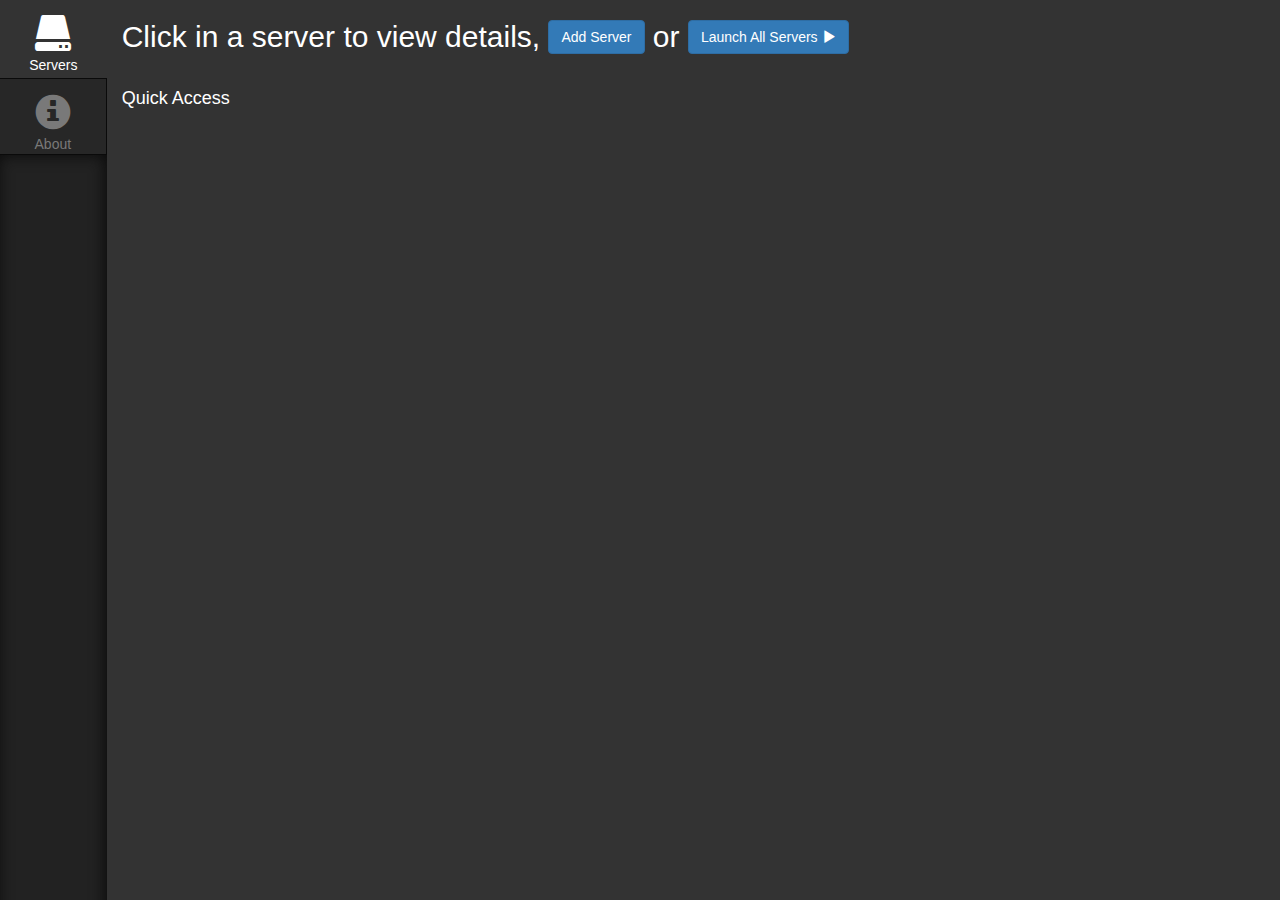
==== src/template/index.html @ 8be45a3d "updating About" ====
<!DOCTYPE html>
<html lang='en'>
    <head>
        <title>Tunneller</title>
        <link href="css/reset.css" rel="stylesheet">
        <link href="css/bootstrap.css" rel="stylesheet">
        <link href="custom/style.css" rel="stylesheet">
    </head>
    <body>
        <div class="container-fluid">

            <!-- main container -->
            <div id="app-window-main" class="row app-window">
                <!-- main row - covers complete screen -->
                
                <div class="col-sm-1 app-sidebar">
                    <!-- sidebar -->
                    <div class="container-fluid">
                        <ul class="app-sidebar-menu">
                            <li class="app-button app-active-button">
                                <a href="#">
                                    <span class="glyphicon glyphicon-hdd"></span>
                                    <span>Servers</span>
                                </a>
                            </li>
                            <li class="app-button app-last-button">
                                <a href="#">
                                    <span class="glyphicon glyphicon-info-sign"></span>
                                    <span>About</span>
                                </a>
                            </li>
                        </ul>
                    </div>
                </div>

                <div class="col-sm-11 app-main">
                    <!-- main application view -->
                    <div class="container-fluid app-server-view" id="app-application">
                        <div class="row">
                            <h2>
                                Click in a server to view details,
                                <button type="button" data-toggle="modal" data-target="#app-server-modal" id="startAllServers" class="btn btn-primary">Add Server
                                </button>
                                or 
                                <button id="startAllServers" class="btn btn-primary" onclick="alertModal('Not implemented yet!')">Launch All Servers
                                    <span class="glyphicon glyphicon-play"></span>
                                </button>
                            </h2>
                        </div>

                        <!-- alert modal -->
                        <div class="modal fade" id="app-alert-modal" tabindex="-1" role="dialog" aria-labelledby="app-alert-title">
                            <div class="modal-dialog" role="document">
                                <div class="modal-content">
                                    <div class="modal-header">
                                        <button type="button" class="close" data-dismiss="modal" aria-label="Close">
                                            <span aria-hidden="true">&times;</span>
                                        </button>
                                        <h4 class="modal-title" id="app-alert-title">{TITLE}</h4>
                                    </div>
                                    <div class="modal-body">
                                        <h3 id="app-alert-text">{TEXT}</h3>
                                    </div>
                                    <div class="modal-footer">
                                        <button data-dismiss="modal" class="btn btn-default" id="app-alert-close">{CLOSE}</button>
                                    </div>
                                </div>
                            </div>
                        </div>

                        <!-- confirmation modal -->
                        <div class="modal fade" id="app-confirmation-modal" tabindex="-1" role="dialog" aria-labelledby="confirmation-modal-title">
                            <div class="modal-dialog" role="document">
                                <div class="modal-content">
                                    <div class="modal-header">
                                        <button type="button" class="close" data-dismiss="modal" aria-label="Close">
                                            <span aria-hidden="true">&times;</span>
                                        </button>
                                        <h4 class="modal-title" id="confirmation-modal-title">Are you sure?</h4>
                                    </div>
                                    <div class="modal-body">
                                        <h3 id="app-confirmation-text">You are trying to delete the {TYPE} "{TYPE_NAME}". Once done, it can't be undone. Are you sure?</h3>
                                    </div>
                                    <div class="modal-footer">
                                        <button data-dismiss="modal" class="btn btn-default">Let me think again...</button>
                                        <button onclick="confirmDeletion()" class="btn btn-danger">Just do it!</button>
                                    </div>
                                </div>
                            </div>
                        </div>

                        <!-- tunnel list modal -->
                        <div class="modal fade" id="app-tunnel-list-modal" tabindex="-1" role="dialog" aria-labelledby="app-tunnel-list-modal-title">
                            <div class="modal-dialog modal-lg" role="document">
                                <div class="modal-content">
                                    <div class="modal-header">
                                        <button type="button" class="close" data-dismiss="modal" aria-label="Close">
                                            <span aria-hidden="true">&times;</span>
                                        </button>
                                        <h4 class="modal-title" id="app-tunnel-list-modal-title">Tunnels of server {SERVER_NAME}</h4>
                                    </div>
                                    <div class="modal-body">
                                        <ul class="nav nav-tabs" id="tunnels-tab" role="tablist">
                                            <li class="active" role="presentation">
                                                <a aria-controls="list" aria-expanded="true" data-toggle="tab" href="#tunnel-list-tab" id="home-tab" role="tab">List</a>
                                            </li>
                                            <li class="" role="presentation">
                                                <a aria-controls="form" aria-expanded="false" data-toggle="tab" href="#tunnel-form-tab" id="form-tab" role="tab">New Tunnel</a>
                                            </li>
                                        </ul>
                                        <div class="tab-content" id="app-tab-content">
                                            <div aria-labelledby="home-tab" class="tab-pane fade active in" id="tunnel-list-tab" role="tabpanel">
                                                <div id="app-tunnel-list" class=""  style="margin-top: 10px;">
<!--                                                <div id="server1tunnels" class="serverXtunnels" style="display:none;">
                                                        <div class="row">
                                                            <div class="col-md-1">
                                                                Y
                                                            </div>
                                                            <div id="tunnelName1" class="col-md-2">
                                                                Tunnel Name!
                                                            </div>
                                                            <div class="col-md-1">
                                                                Local
                                                            </div>
                                                            <div class="col-md-2">
                                                                Remote host
                                                            </div>
                                                            <div class="col-md-1">
                                                                PortX
                                                            </div>
                                                            <div class="col-md-2">
                                                                usernameforthis
                                                            </div>
                                                            <div class="col-md-2">
                                                                description for this
                                                            </div>
                                                            <div class="col-md-1">
                                                                <button onclick="showConfirmationModal('tunnel', 1)" class="btn btn-danger btn-xs pull-right"><span class="glyphicon glyphicon-trash"></span></button>
                                                            </div>
                                                        </div>
                                                        <div class="row">
                                                            <div class="col-md-1">
                                                                Y
                                                            </div>
                                                            <div id="tunnelName2" class="col-md-2">
                                                                Tunnel Name!
                                                            </div>
                                                            <div class="col-md-1">
                                                                Local
                                                            </div>
                                                            <div class="col-md-2">
                                                                Remote host
                                                            </div>
                                                            <div class="col-md-1">
                                                                PortX
                                                            </div>
                                                            <div class="col-md-2">
                                                                usernameforthis
                                                            </div>
                                                            <div class="col-md-2">
                                                                description for this
                                                            </div>
                                                            <div class="col-md-1">
                                                                <button onclick="showConfirmationModal('tunnel', 2)" class="btn btn-danger btn-xs pull-right"><span class="glyphicon glyphicon-trash"></span></button>
                                                            </div>
                                                        </div>
                                                        <div class="row">
                                                            <div class="col-md-1">
                                                                N
                                                            </div>
                                                            <div id="tunnelName3" class="col-md-2">
                                                                Tunnel Name!
                                                            </div>
                                                            <div class="col-md-1">
                                                                Local
                                                            </div>
                                                            <div class="col-md-2">
                                                                Remote host
                                                            </div>
                                                            <div class="col-md-1">
                                                                PortX
                                                            </div>
                                                            <div class="col-md-2">
                                                                usernameforthis
                                                            </div>
                                                            <div class="col-md-2">
                                                                description for this
                                                            </div>
                                                            <div class="col-md-1">
                                                                <button onclick="showConfirmationModal('tunnel', 3)" class="btn btn-danger btn-xs pull-right"><span class="glyphicon glyphicon-trash"></span></button>
                                                            </div>
                                                        </div>
                                                    </div>
                                                    <div id="server2tunnels" class="serverXtunnels" style="display:none;">
                                                        Content
                                                    </div>-->
                                                </div>
                                            </div>
                                            <div aria-labelledby="form-tab" class="tab-pane fade" id="tunnel-form-tab" role="tabpanel">
                                                <form id="tunnelForm">
                                                    <div class="row" style="margin-top: 10px;">
                                                        <div class="form-group col-md-12">
                                                            <label for="tunnelName">Tunnel display name</label>
                                                            <input type="text" class="form-control" id="tunnelName" placeholder="" required/>
                                                            <input type="hidden" id="tunnelServerId" placeholder="" required/>
                                                        </div>
                                                    </div>
                                                    <div class="row">
                                                        <div class="form-group col-md-3">
                                                            <label for="tunnelLocalPort">Local port</label>
                                                            <input type="text" class="form-control" id="tunnelLocalPort" placeholder=""/>
                                                        </div>
                                                        <div class="form-group col-md-6">
                                                            <label for="tunnelRemoteHost"> Remote host</label>
                                                            <input type="text" class="form-control" id="tunnelRemoteHost" placeholder="" required/>
                                                        </div>
                                                        <div class="form-group col-md-3">
                                                            <label for="tunnelRemotePort">Remote port</label>
                                                            <input type="text" class="form-control" id="tunnelRemotePort" placeholder=""/>
                                                        </div>
                                                    </div>
                                                    <div class="row">
                                                        <div class="form-group col-md-1">
                                                            <label for="tunnelIsLaunchable">Launchable?</label>
                                                            <input type="checkbox" class="" id="tunnelLaunchable">
                                                        </div>
                                                    </div>
                                                    <div class="row" id="launchableCredentials" style="display: none;">
                                                        <div class="form-group col-md-4">
                                                            <label for="tunnelUsername">Username</label>
                                                            <input type="text" class="form-control" id="tunnelUsername" placeholder="" required/>
                                                        </div>
                                                        <div class="form-group col-md-4">
                                                            <label for="tunnelPassword">Password</label>
                                                            <input type="text" class="form-control" id="tunnelPassword" placeholder="" required/>
                                                        </div>
                                                    </div>
                                                    <div class="row">
                                                        <div class="form-group col-md-12">
                                                            <label for="tunnelDescription">Short description</label>
                                                            <input type="text" class="form-control" id="tunnelDescription" placeholder="" required/>
                                                        </div>
                                                    </div>
                                                    <div class="row">
                                                        <div class="col-md-1 col-md-offset-11">
                                                            <button onclick="saveTunnelForm()" class="btn btn-primary pull-right">Create</button>
                                                        </div>
                                                    </div>
                                                </form>
                                            </div>
                                        </div>
                                    </div>
                                    <div class="modal-footer">
                                        <button data-dismiss="modal" class="btn btn-default">Close</button>
                                    </div>
                                </div>
                            </div>
                        </div>

                        <!-- server operation modal -->
                        <div class="modal fade" id="app-server-modal" tabindex="-1" role="dialog" aria-labelledby="server-modal-title">
                            <div class="modal-dialog" role="document">
                                <div class="modal-content">
                                    <div class="modal-header">
                                        <button type="button" class="close" data-dismiss="modal" aria-label="Close">
                                            <span aria-hidden="true">&times;</span>
                                        </button>
                                        <h4 class="modal-title" id="server-modal-title">Server</h4>
                                    </div>
                                    <div class="modal-body">
                                        <form id="serverForm">
                                            <div class="row">
                                                <div class="form-group col-md-5">
                                                    <label for="serverName">Display name</label>
                                                    <input type="text" class="form-control" id="serverName" placeholder="" required/>
                                                </div>
                                                <div class="form-group col-md-5">
                                                    <label for="serverHost">Host</label>
                                                    <input type="text" class="form-control" id="serverHost" placeholder="" required/>
                                                </div>
                                                <div class="form-group col-md-2">
                                                    <label for="serverPort">Port</label>
                                                    <input type="text" class="form-control" id="serverPort" placeholder=""/>
                                                </div>
                                            </div>
                                            <div class="row">
                                                <div class="form-group col-md-4">
                                                    <label for="serverUsername">Username</label>
                                                    <input type="text" class="form-control" id="serverUsername" placeholder="" required/>
                                                </div>
                                                <div class="form-group col-md-4">
                                                    <label for="serverPassword">Password</label>
                                                    <input type="text" class="form-control" id="serverPassword" placeholder="" required/>
                                                </div>
                                                <div class="col-md-4">
                                                    <div style="margin-top: 25px">
                                                    </div>
                                                </div>
                                            </div>
                                        </form>
                                    </div>
                                    <div class="modal-footer">
                                        <button data-dismiss="modal" class="btn btn-default">Cancel</button>
                                        <button onclick="saveServerForm()" class="btn btn-primary">Create</button>
                                    </div>
                                </div>
                            </div>
                        </div>

                        <!-- server table div -->
                        <div id="app-main-view" class="row app-server-table">
<!-- mockup                 <div class="row">
                                <div id="server1">
                                    <div class="col-md-1 play">
                                        <button class="btn btn-primary btn-xs"><span class="glyphicon glyphicon-play"></span></button>
                                    </div>
                                    <div id="serverName1" class="col-md-4">
                                        Server name
                                    </div>
                                    <div class="col-md-2">
                                        username
                                    </div>
                                    <div class="col-md-2">
                                        host
                                    </div>
                                    <div class="col-md-1">
                                        port
                                    </div>
                                    <div class="col-md-2 commands">
                                        <button onclick="loadTunnelsModal(1)" class="btn btn-default btn-xs" style="margin-top: -4px;"><span class="glyphicon glyphicon-eye-open"></span>  view tunnels</button>
                                        <button onclick="showConfirmationModal('server', 1)" class="btn btn-danger btn-xs pull-right" style="margin-top: 1px;"><span class="glyphicon glyphicon-trash"></span></button>
                                    </div>
                                </div>
                            </div>-->
                        </div>
                        <div class="row app-tunnel-quick-access">
                            <h4>Quick Access</h4>
                            <ul id="app-tunnel-quick-access-list">
<!-- mockup                     <li class="playable">
                                    <span><span class="glyphicon glyphicon-play"></span> Name</span>
                                    <span>aaabbb00</span>
                                    <span>33000</span>
                                    <span>On parent</span>
                                </li>
                                 <li class="playable">
                                    <span><span class="glyphicon glyphicon-play"></span> Name</span>
                                    <span>aaabbb00aaaaaaaaaaaaaa</span>
                                    <span>33000</span>
                                    <span>On parent</span>
                                </li>
                                <li>
                                    <span>Name</span>
                                    <span>aaabbb00</span>
                                    <span>33000</span>
                                    <span>On parent</span>
                                </li>-->
                            </ul>
                        </div>
                    </div>
                    <div id="app-about" style="display: none;">
                        <div class="row">
                            <h3>Thanks for using!</h3>
                            <p>Follow the project @ github.com/rzrn/enhancedtunnels</p>
                            <p>Share your thoughts! Email me: renato_sfabri@hotmail.com</p>
                        </div>
                        <div class="row">
                        	<h4>Current settings</h4>
                            <p>Path to PuTTY: <span id="app-pathToPutty"></span></p>
                            <p>Log level: <span id="app-logLevel"></span></p>
                            <p>Log location: <span>Not implemented yet :(</span></p>
                        </div>
                    </div>
                </div>
            </div>
        </div>

        <script type="application/javascript" src="js/jquery-3.2.1.min.js"></script>
        <script type="application/javascript" src="js/bootstrap.min.js"></script>
        <script type="application/javascript" src="custom/events.js"></script>
        <script type="application/javascript" src="custom/script.js"></script>
        <script type="application/javascript" src="custom/operations.js"></script>
    </body>
</html>
---- src/template/custom/style.css ----
body {
    background-color: #222222;
    color: white;
}

.row:hover {
    cursor: default;
}

.modal {
    color: black;
}

.serverXtunnels > .row {
    padding-top: 3px;
    padding-bottom: 3px;
    margin: 0;
}

.serverXtunnels > .row:hover {
    background-color: #E8E8E8;
}

.app-window {
	height: 100%;
    height: 800px;
}

.app-sidebar, .app-main {
    height: 100%;
}

.app-sidebar .app-button {
    background-color: #272727;
}

.app-button-label {
    color: #797979;
}

.app-sidebar {
	
}
.app-sidebar .container-fluid {
    padding: 0;
    height: 100%;
    box-shadow: -2px 155px 15px 0 #0A0A0A inset;
    -webkit-box-shadow: -2px 155px 15px 0 #0A0A0A inset;
    -moz-box-shadow: -2px 155px 15px 0 #0A0A0A inset;
}

.app-sidebar .app-sidebar-shadow {
    box-shadow: -2px 2px 15px 0 #0A0A0A inset;
    -webkit-box-shadow: -2px 2px 15px 0 #0A0A0A inset;
    -moz-box-shadow: -2px 2px 15px 0 #0A0A0A inset;
}

.app-sidebar .app-last-button {
    border-left: 0px;
    border-bottom: 1px;
    border-right: 1px;
    border-top: 1px;
    border-style: solid;
    border-color: #0A0A0A;
}

.app-button span {
	width: 100%;
	display: inline-block;
    text-align: center;
}
.app-button .glyphicon {
	margin-top: 15px;
	font-size: 36px;
}

.app-button > a {
    color: #474747;
}

.app-button > a:hover {
    cursor: pointer;
    text-decoration: none;
}
.app-button > a:focus {
    text-decoration: none;
}

.app-sidebar .app-active-button {
    background-color: #333333;
    border: 0;
}

.app-sidebar-menu a {
    color: #797979;
}

.app-sidebar-menu {
	height: 155px;
}
.app-active-button > a {
    color: #ffffff;
}
/* height should be 100 divided by amount of entries */
.app-sidebar-menu > li {
	height: 50%;
}

.app-sidebar {
    padding-left: 0;
    padding-right: 0;
}

.app-main {
    background-color: #333333;
}

.app-server-table > table, .app-tunnel-table > table {
    width: 100%;
}
.app-server-table > table {
    font-size: 16px;
}
.app-server-table > table, td, th {
    background-color: #272727;
    border: 1px solid #333333;
    padding: 7px;
}

.row .app-server-table {
    margin-top: 15px;
}
.app-expanded-server {
    font-size: 13px;
}
.app-expanded-server > td {
    background-color: #333333;
}



#startAllServers {
    margin-top: -5px;
}

.spacer {
	height: 15px;
}

#app-server-operation input[type="text"] {
	font-size: 18px;
}

.app-server-commands > td {
	background-color: #333333 !important;
}

.app-server-table > div {
	font-size: 1.2em;
	padding: 3px;
	margin: 3px;
	background-color: #222222;
}
.app-server-table .play {
	padding-left: 0;
	margin-top: -2px;
}
.app-server-table .commands {
	padding-right: 0;
}
.app-server-quick-access div:hover {
	background-color: #444444;
	cursor: default;
}

.app-tunnel-quick-access ul > li {
	width: 150px;
	float: left;
	background-color: #222222;
	padding: 3px;
	margin: 2px;
}

.app-tunnel-quick-access ul > .playable :hover {
	cursor: pointer;
}
.app-tunnel-quick-access ul > li:hover {
	background-color: #444444;
	cursor: default;
}

.app-tunnel-quick-access ul > li > span {
	display: block;
	overflow: hidden;
	text-overflow: ellipsis;
}

#app-about .row {
    margin: 0;
}
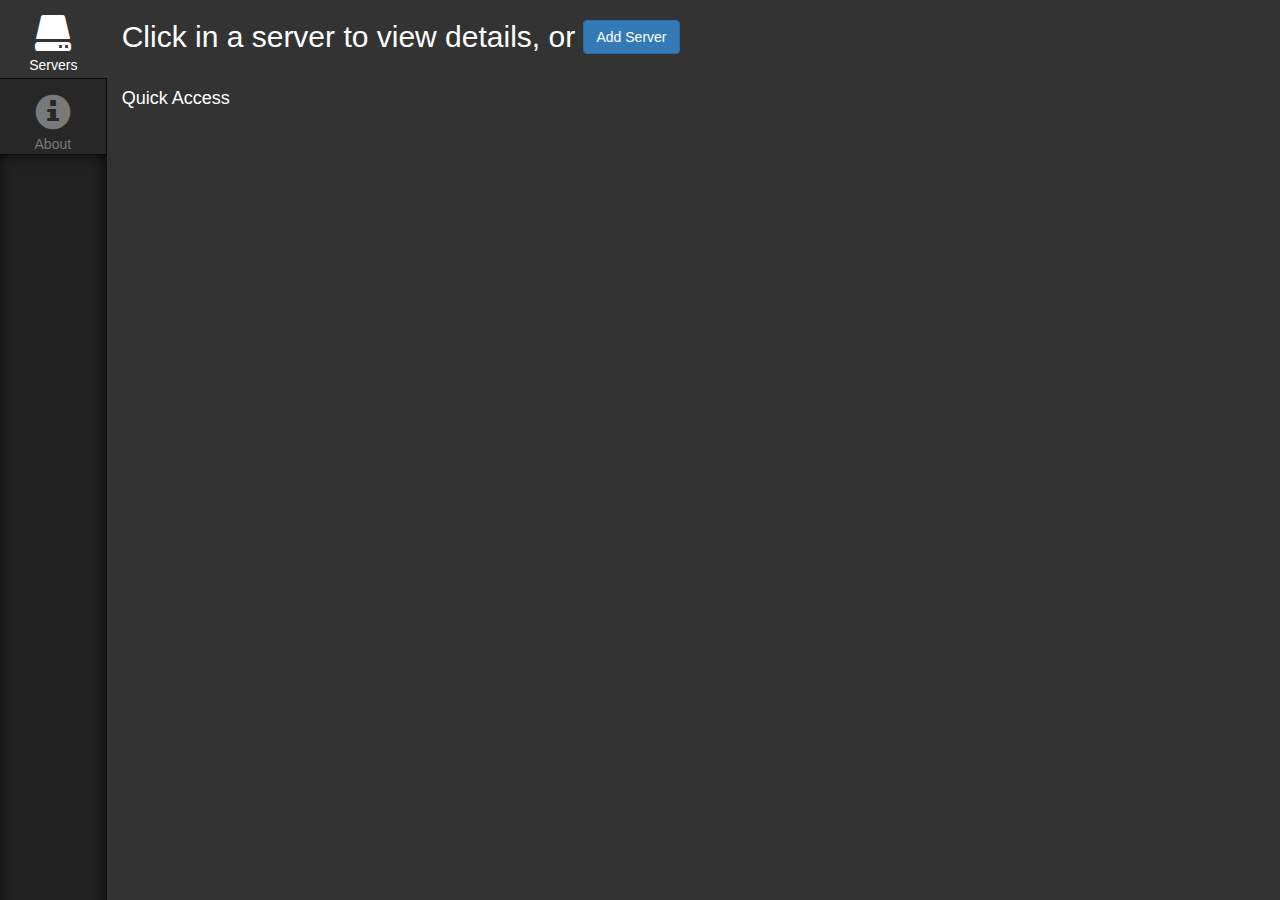
==== commit b0eecb8b: "renaming attributes + edit preparations" ====
--- a/src/template/index.html
+++ b/src/template/index.html
@@ -38,13 +38,13 @@
                     <div class="container-fluid app-server-view" id="app-application">
                         <div class="row">
                             <h2>
-                                Click in a server to view details,
+                                Click in a server to view details, or 
                                 <button type="button" data-toggle="modal" data-target="#app-server-modal" id="startAllServers" class="btn btn-primary">Add Server
                                 </button>
-                                or 
+                                <!--or 
                                 <button id="startAllServers" class="btn btn-primary" onclick="alertModal('Not implemented yet!')">Launch All Servers
                                     <span class="glyphicon glyphicon-play"></span>
-                                </button>
+                                </button>-->
                             </h2>
                         </div>
 
@@ -202,6 +202,7 @@
                                                         <div class="form-group col-md-12">
                                                             <label for="tunnelName">Tunnel display name</label>
                                                             <input type="text" class="form-control" id="tunnelName" placeholder="" required/>
+                                                            <input type="hidden" id="tunnelId" placeholder="" required/>
                                                             <input type="hidden" id="tunnelServerId" placeholder="" required/>
                                                         </div>
                                                     </div>
@@ -224,13 +225,11 @@
                                                             <label for="tunnelIsLaunchable">Launchable?</label>
                                                             <input type="checkbox" class="" id="tunnelLaunchable">
                                                         </div>
-                                                    </div>
-                                                    <div class="row" id="launchableCredentials" style="display: none;">
-                                                        <div class="form-group col-md-4">
+                                                        <div class="form-group col-md-offset-1 col-md-4 launchableCredentials" style="display: none;">
                                                             <label for="tunnelUsername">Username</label>
                                                             <input type="text" class="form-control" id="tunnelUsername" placeholder="" required/>
                                                         </div>
-                                                        <div class="form-group col-md-4">
+                                                        <div class="form-group col-md-4 launchableCredentials" style="display: none;">
                                                             <label for="tunnelPassword">Password</label>
                                                             <input type="text" class="form-control" id="tunnelPassword" placeholder="" required/>
                                                         </div>
@@ -273,6 +272,7 @@
                                                 <div class="form-group col-md-5">
                                                     <label for="serverName">Display name</label>
                                                     <input type="text" class="form-control" id="serverName" placeholder="" required/>
+                                                    <input type="hidden" id="serverId" placeholder="" required/>
                                                 </div>
                                                 <div class="form-group col-md-5">
                                                     <label for="serverHost">Host</label>
@@ -365,9 +365,10 @@
                         </div>
                         <div class="row">
                         	<h4>Current settings</h4>
-                            <p>Path to PuTTY: <span id="app-pathToPutty"></span></p>
+                            <p>Path to PuTTY: <span id="app-pathToPutty"></span> <button onclick="app.resetPuttyPath()" class="btn btn-xs btn-default" style="margin-top: -4px;">Change location</button></p>
                             <p>Log level: <span id="app-logLevel"></span></p>
-                            <p>Log location: <span>Not implemented yet :(</span></p>
+                            <p>Log location: <span id="app-logPath"></span></p>
+                            <p>In case you're big fan of Batch files, <button onclick="#" class="btn btn-xs btn-default" style="margin-top: -4px;">Generate connection String</button></p>
                         </div>
                     </div>
                 </div>
--- a/src/template/custom/style.css
+++ b/src/template/custom/style.css
@@ -90,6 +90,9 @@
     background-color: #333333;
     border: 0;
 }
+.app-sidebar .app-active-button:hover * {
+	cursor: default;
+}
 
 .app-sidebar-menu a {
     color: #797979;
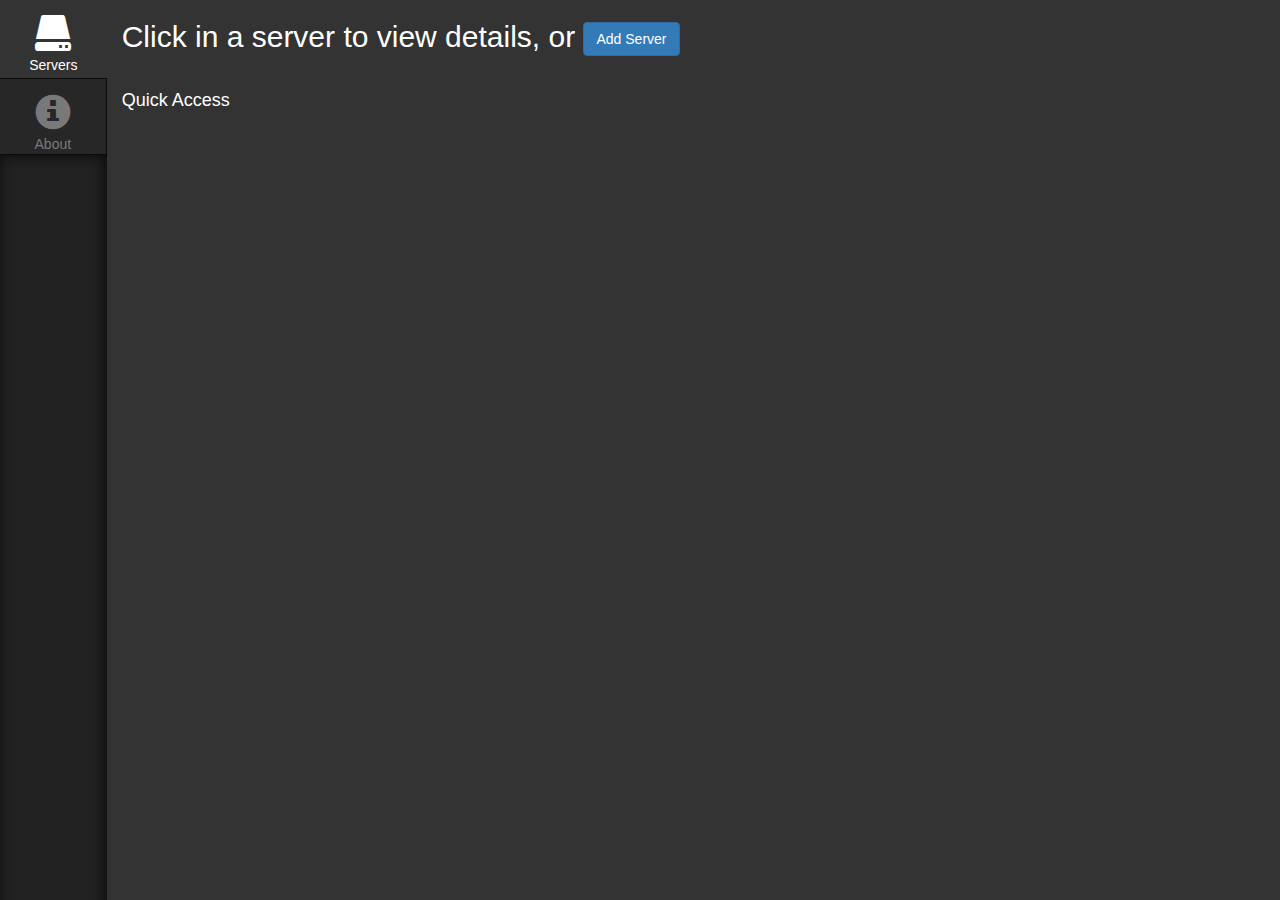
==== commit a3d4a5a4: "organizing the house, taking the trash out.." ====
--- a/src/template/index.html
+++ b/src/template/index.html
@@ -2,11 +2,25 @@
 <html lang='en'>
     <head>
         <title>Tunneller</title>
-        <link href="css/reset.css" rel="stylesheet">
-        <link href="css/bootstrap.css" rel="stylesheet">
+        <link href="libs/reset/reset.css" rel="stylesheet">
+        <link href="libs/bootstrap/bootstrap.css" rel="stylesheet">
         <link href="custom/style.css" rel="stylesheet">
     </head>
     <body>
+
+        <ul code="" id="serverContextMenu" class="dropdown-menu" role="menu" style="display: none;">
+            <li onclick="launchFromCM('server')"><a href="#">Launch</a></li>
+            <li onclick="loadTunnelsFromCM()"><a href="#">View Tunnels</a></li>
+            <li><a href="#">Edit</a></li>
+            <li onclick="deleteFromCM('server')" class="delete"><a href="#">Delete</a></li>
+        </ul>
+
+        <ul id="tunnelContextMenu" class="dropdown-menu" role="menu" style="display: none;">
+        	<li onclick="launchFromCM('tunnel')"><a href="#">Launch</a></li>
+            <li><a href="#">Edit</a></li>
+            <li onclick="deleteFromCM('tunnel')"><a href="#">Delete</a></li>
+        </ul>
+
         <div class="container-fluid">
 
             <!-- main container -->
@@ -39,7 +53,7 @@
                         <div class="row">
                             <h2>
                                 Click in a server to view details, or 
-                                <button type="button" data-toggle="modal" data-target="#app-server-modal" id="startAllServers" class="btn btn-primary">Add Server
+                                <button type="button" data-toggle="modal" data-target="#app-server-modal" id="createServer" class="btn btn-primary">Add Server
                                 </button>
                                 <!--or 
                                 <button id="startAllServers" class="btn btn-primary" onclick="alertModal('Not implemented yet!')">Launch All Servers
@@ -375,8 +389,8 @@
             </div>
         </div>
 
-        <script type="application/javascript" src="js/jquery-3.2.1.min.js"></script>
-        <script type="application/javascript" src="js/bootstrap.min.js"></script>
+        <script type="application/javascript" src="libs/jquery/jquery-3.2.1.min.js"></script>
+        <script type="application/javascript" src="libs/bootstrap/bootstrap.min.js"></script>
         <script type="application/javascript" src="custom/events.js"></script>
         <script type="application/javascript" src="custom/script.js"></script>
         <script type="application/javascript" src="custom/operations.js"></script>
--- a/src/template/custom/style.css
+++ b/src/template/custom/style.css
@@ -1,6 +1,10 @@
 body {
     background-color: #222222;
     color: white;
+}
+
+#serverTunnelContextMenu {
+    position: absolute;
 }
 
 .row:hover {
@@ -200,4 +204,14 @@
 
 #app-about .row {
     margin: 0;
+}
+
+
+.dropdown-menu > li:hover a {
+    background-color: #337ab7;
+    color: #FFFFFF;
+}
+
+.dropdown-menu > .delete:hover a {
+    background-color: #d9534f;
 }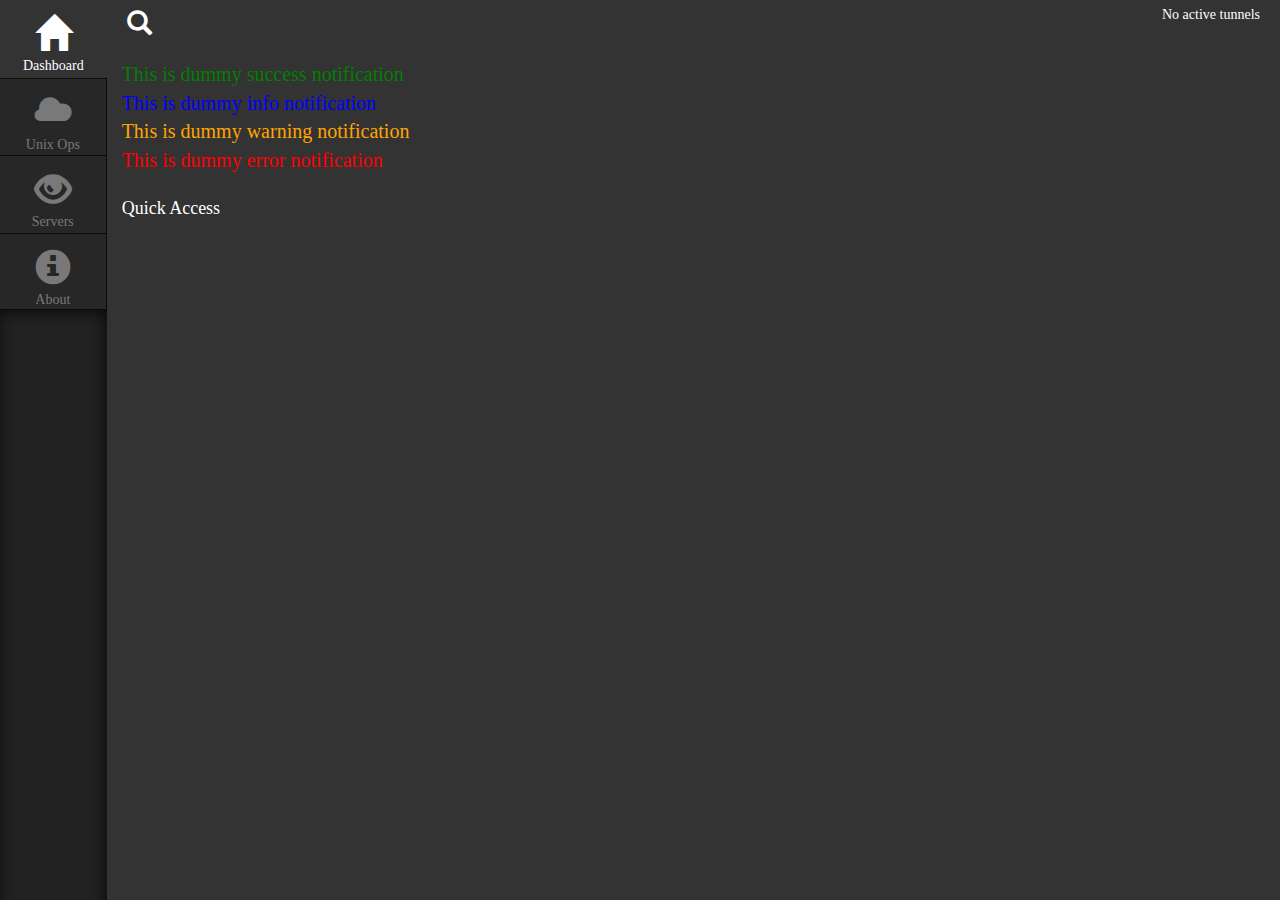
==== commit 52095f0a: "Major rework on GUI - WIP" ====
--- a/src/template/index.html
+++ b/src/template/index.html
@@ -1,398 +1,351 @@
 <!DOCTYPE html>
 <html lang='en'>
-    <head>
-        <title>Tunneller</title>
-        <link href="libs/reset/reset.css" rel="stylesheet">
-        <link href="libs/bootstrap/bootstrap.css" rel="stylesheet">
-        <link href="custom/style.css" rel="stylesheet">
-    </head>
-    <body>
-
-        <ul code="" id="serverContextMenu" class="dropdown-menu" role="menu" style="display: none;">
-            <li onclick="launchFromCM('server')"><a href="#">Launch</a></li>
-            <li onclick="loadTunnelsFromCM()"><a href="#">View Tunnels</a></li>
-            <li><a href="#">Edit</a></li>
-            <li onclick="deleteFromCM('server')" class="delete"><a href="#">Delete</a></li>
-        </ul>
-
-        <ul id="tunnelContextMenu" class="dropdown-menu" role="menu" style="display: none;">
-        	<li onclick="launchFromCM('tunnel')"><a href="#">Launch</a></li>
-            <li><a href="#">Edit</a></li>
-            <li onclick="deleteFromCM('tunnel')"><a href="#">Delete</a></li>
-        </ul>
-
-        <div class="container-fluid">
-
-            <!-- main container -->
-            <div id="app-window-main" class="row app-window">
-                <!-- main row - covers complete screen -->
-                
-                <div class="col-sm-1 app-sidebar">
-                    <!-- sidebar -->
-                    <div class="container-fluid">
-                        <ul class="app-sidebar-menu">
-                            <li class="app-button app-active-button">
-                                <a href="#">
-                                    <span class="glyphicon glyphicon-hdd"></span>
-                                    <span>Servers</span>
-                                </a>
-                            </li>
-                            <li class="app-button app-last-button">
-                                <a href="#">
-                                    <span class="glyphicon glyphicon-info-sign"></span>
-                                    <span>About</span>
-                                </a>
-                            </li>
-                        </ul>
+  <head>
+    <title>Tunneller</title>
+      <link href="libs/reset/reset.css" rel="stylesheet">
+      <link href="libs/bootstrap/bootstrap.css" rel="stylesheet">
+      <link href="custom/style.css" rel="stylesheet">
+      <link href="custom/css/notifications.css" rel="stylesheet">
+      <link href="custom/css/navigation.css" rel="stylesheet">
+      <link href="custom/css/content.css" rel="stylesheet">
+  </head>
+  <body>
+    <ul code="" id="serverContextMenu" class="dropdown-menu" role="menu" style="display: none;">
+      <li onclick="launchFromCM('server')"><a href="#">Launch</a></li>
+      <li onclick="viewTunnelsFromCM()"><a href="#">View Tunnels</a></li>
+      <li onclick="editFromCM('server')"><a href="#">Edit</a></li>
+      <li onclick="deleteFromCM('server')" class="delete"><a href="#">Delete</a></li>
+    </ul>
+    <ul id="tunnelContextMenu" class="dropdown-menu" role="menu" style="display: none;">
+      <li onclick="launchFromCM('tunnel')" id="cm-tunnel-launch"><a href="#">Launch</a></li>
+      <li onclick="editFromCM('tunnel')"><a href="#">Edit</a></li>
+      <li onclick="deleteFromCM('tunnel')" class="delete"><a href="#">Delete</a></li>
+    </ul>
+    <div class="container-fluid">
+      <!-- main container -->
+      <div id="app-window-main" class="row app-window">
+        <!-- main row - covers complete screen -->
+        <div class="col-sm-1 app-sidebar">
+          <!-- sidebar -->
+          <div class="container-fluid">
+            <ul class="app-sidebar-menu">
+              <!--<li class="app-button app-active-button"><a href="#"><span class="glyphicon glyphicon-hdd"></span><span>Servers</span></a></li>
+              <li class="app-button app-middle-button"><a href="#"><span class="glyphicon glyphicon-info-sign"></span><span>About</span></a></li>-->
+              <li class="app-button app-button active"><a href="#dashboard"><span class="glyphicon glyphicon-home"></span><span>Dashboard</span></a></li>
+              <li class="app-button"><a href="#unixops"><span class="glyphicon glyphicon-cloud"></span><span>Unix Ops</span></a></li>
+              <li class="app-button"><a href="#servers"><span class="glyphicon glyphicon-eye-open"></span><span>Servers</span></a></li>
+              <li class="app-button app-last-button"><a href="#about"><span class="glyphicon glyphicon-info-sign"></span><span>About</span></a></li>
+            </ul>
+          </div>
+        </div>
+        <div class="col-sm-11 app-main">
+          <!-- main application view -->
+          <div class="container-fluid app-server-view" id="app-application">
+            <div class="row">
+              <div class="content-header">
+                <!-- @TODO auto focus on CTRL+F -->
+                <ul class="navigation">
+                  <li class="search-box" onclick="toggleSearchBox()"><span class="glyphicon glyphicon-search"></span></li>
+                  <li class="search-input"><input type="text" placeholder="Search for..."></li>
+                </ul>
+                <ul class="navigation pull-right">
+                  <li>No active tunnels</li>
+                </ul>
+              </div>
+              <div class="notifications">
+                <div class="notification success">
+                    This is dummy success notification
+                </div>
+                <div class="notification info">
+                    This is dummy info notification
+                </div>
+                <div class="notification warning">
+                    This is dummy warning notification
+                </div>
+                <div class="notification error">
+                    This is dummy error notification
+                </div>
+              </div>
+              <!--<h2>
+                  Click in a server to view details, or 
+                  <button type="button" data-toggle="modal" data-target="#app-server-modal" id="createServer" class="btn btn-primary">Add Server
+                  </button>
+                  !--or 
+                  <button id="startAllServers" class="btn btn-primary" onclick="alertModal('Not implemented yet!')">Launch All Servers
+                      <span class="glyphicon glyphicon-play"></span>
+                  </button>--
+              </h2>-->
+            </div>
+            <!-- alert modal -->
+            <div class="modal fade" id="app-alert-modal" tabindex="-1" role="dialog" aria-labelledby="app-alert-title">
+              <div class="modal-dialog" role="document">
+                <div class="modal-content">
+                  <div class="modal-header">
+                    <button type="button" class="close" data-dismiss="modal" aria-label="Close">
+                      <span aria-hidden="true">&times;</span>
+                    </button>
+                    <h4 class="modal-title" id="app-alert-title">{TITLE}</h4>
+                  </div>
+                  <div class="modal-body">
+                    <h3 id="app-alert-text">{TEXT}</h3>
+                  </div>
+                  <div class="modal-footer">
+                    <button data-dismiss="modal" class="btn btn-default" id="app-alert-close">{CLOSE}</button>
+                  </div>
+                </div>
+              </div>
+            </div>
+            <!-- confirmation modal -->
+            <div class="modal fade" id="app-confirmation-modal" tabindex="-1" role="dialog" aria-labelledby="confirmation-modal-title">
+              <div class="modal-dialog" role="document">
+                <div class="modal-content">
+                  <div class="modal-header">
+                    <button type="button" class="close" data-dismiss="modal" aria-label="Close"><span aria-hidden="true">&times;</span></button>
+                    <h4 class="modal-title" id="confirmation-modal-title">Are you sure?</h4>
+                  </div>
+                  <div class="modal-body">
+                    <h3 id="app-confirmation-text">You are trying to delete the {TYPE} "{TYPE_NAME}". Once done, it can't be undone. Are you sure?</h3>
+                  </div>
+                  <div class="modal-footer">
+                    <button data-dismiss="modal" class="btn btn-default">Let me think again...</button>
+                    <button onclick="confirmDeletion()" class="btn btn-danger">Just do it!</button>
+                  </div>
+                </div>
+              </div>
+            </div>
+            <!-- tunnel list modal -->
+            <div class="modal fade" id="app-tunnel-list-modal" tabindex="-1" role="dialog" aria-labelledby="app-tunnel-list-modal-title">
+              <div class="modal-dialog modal-lg" role="document">
+                <div class="modal-content">
+                  <div class="modal-header">
+                    <button type="button" class="close" data-dismiss="modal" aria-label="Close"><span aria-hidden="true">&times;</span></button>
+                    <h4 class="modal-title" id="app-tunnel-list-modal-title">Tunnels of server {SERVER_NAME}</h4>
+                  </div>
+                  <div class="modal-body">
+                    <ul class="nav nav-tabs" id="tunnels-tab" role="tablist">
+                      <li class="active" role="presentation"><a aria-controls="list" aria-expanded="true" data-toggle="tab" href="#tunnel-list-tab" id="home-tab" role="tab">List</a></li>
+                      <li class="" role="presentation"><a aria-controls="form" aria-expanded="false" data-toggle="tab" href="#tunnel-form-tab" id="form-tab" role="tab">Tunnel Form</a></li>
+                    </ul>
+                    <div class="tab-content" id="app-tab-content">
+                      <div aria-labelledby="home-tab" class="tab-pane fade active in" id="tunnel-list-tab" role="tabpanel">
+                        <div id="app-tunnel-list" class=""  style="margin-top: 10px;">
+                          <!--<div id="server1tunnels" class="serverXtunnels" style="display:none;">
+                            <div class="row">
+                              <div class="col-md-1">Y</div>
+                              <div id="tunnelName1" class="col-md-2">Tunnel Name!</div>
+                              <div class="col-md-1">Local</div>
+                              <div class="col-md-2">Remote host</div>
+                              <div class="col-md-1">PortX</div>
+                              <div class="col-md-2">usernameforthis</div>
+                              <div class="col-md-2">description for this</div>
+                              <div class="col-md-1">
+                                <button onclick="showConfirmationModal('tunnel', 1)" class="btn btn-danger btn-xs pull-right"><span class="glyphicon glyphicon-trash"></span></button>
+                              </div>
+                            </div>
+                            <div class="row">
+                              <div class="col-md-1">Y</div>
+                              <div id="tunnelName2" class="col-md-2">Tunnel Name!</div>
+                              <div class="col-md-1">Local</div>
+                              <div class="col-md-2">Remote host</div>
+                              <div class="col-md-1">PortX</div>
+                              <div class="col-md-2">usernameforthis</div>
+                              <div class="col-md-2">description for this</div>
+                              <div class="col-md-1">
+                                <button onclick="showConfirmationModal('tunnel', 2)" class="btn btn-danger btn-xs pull-right"><span class="glyphicon glyphicon-trash"></span></button>
+                              </div>
+                            </div>
+                            <div class="row">
+                              <div class="col-md-1">N</div>
+                              <div id="tunnelName3" class="col-md-2">Tunnel Name!</div>
+                              <div class="col-md-1">Local</div>
+                              <div class="col-md-2">Remote host</div>
+                              <div class="col-md-1">PortX</div>
+                              <div class="col-md-2">usernameforthis</div>
+                              <div class="col-md-2">description for this</div>
+                              <div class="col-md-1">
+                                <button onclick="showConfirmationModal('tunnel', 3)" class="btn btn-danger btn-xs pull-right"><span class="glyphicon glyphicon-trash"></span></button>
+                              </div>
+                            </div>
+                          </div>
+                          <div id="server2tunnels" class="serverXtunnels" style="display:none;">
+                              Content
+                          </div>-->
+                        </div>
+                      </div>
+                      <div aria-labelledby="form-tab" class="tab-pane fade" id="tunnel-form-tab" role="tabpanel">
+                        <form id="tunnelForm">
+                          <div class="row" style="margin-top: 10px;">
+                            <div class="form-group col-md-12">
+                              <label for="tunnelName">Tunnel display name</label>
+                              <input type="text" class="form-control" id="tunnelName" placeholder="" required/>
+                              <input type="hidden" id="tunnelId" placeholder="" required/>
+                              <input type="hidden" id="tunnelServerId" placeholder="" required/>
+                            </div>
+                          </div>
+                          <div class="row">
+                            <div class="form-group col-md-3">
+                              <label for="tunnelLocalPort">Local port</label>
+                              <input type="text" class="form-control" id="tunnelLocalPort" placeholder=""/>
+                            </div>
+                            <div class="form-group col-md-6">
+                              <label for="tunnelRemoteHost"> Remote host</label>
+                              <input type="text" class="form-control" id="tunnelRemoteHost" placeholder="" required/>
+                            </div>
+                            <div class="form-group col-md-3">
+                              <label for="tunnelRemotePort">Remote port</label>
+                              <input type="text" class="form-control" id="tunnelRemotePort" placeholder=""/>
+                            </div>
+                          </div>
+                          <div class="row">
+                            <div class="form-group col-md-1">
+                              <label for="tunnelIsLaunchable">Launchable?</label>
+                              <input type="checkbox" class="" id="tunnelLaunchable">
+                            </div>
+                            <div class="form-group col-md-offset-1 col-md-4 launchableCredentials" style="display: none;">
+                              <label for="tunnelUsername">Username</label>
+                              <input type="text" class="form-control" id="tunnelUsername" placeholder="" required/>
+                            </div>
+                            <div class="form-group col-md-4 launchableCredentials" style="display: none;">
+                              <label for="tunnelPassword">Password</label>
+                              <input type="text" class="form-control" id="tunnelPassword" placeholder="" required/>
+                            </div>
+                          </div>
+                          <div class="row">
+                            <div class="form-group col-md-12">
+                              <label for="tunnelDescription">Short description</label>
+                              <input type="text" class="form-control" id="tunnelDescription" placeholder="" required/>
+                            </div>
+                          </div>
+                          <div class="row">
+                            <div class="col-md-1 col-md-offset-11">
+                              <button onclick="saveTunnelForm()" class="btn btn-primary pull-right">Create</button>
+                            </div>
+                          </div>
+                        </form>
+                      </div>
                     </div>
-                </div>
-
-                <div class="col-sm-11 app-main">
-                    <!-- main application view -->
-                    <div class="container-fluid app-server-view" id="app-application">
-                        <div class="row">
-                            <h2>
-                                Click in a server to view details, or 
-                                <button type="button" data-toggle="modal" data-target="#app-server-modal" id="createServer" class="btn btn-primary">Add Server
-                                </button>
-                                <!--or 
-                                <button id="startAllServers" class="btn btn-primary" onclick="alertModal('Not implemented yet!')">Launch All Servers
-                                    <span class="glyphicon glyphicon-play"></span>
-                                </button>-->
-                            </h2>
-                        </div>
-
-                        <!-- alert modal -->
-                        <div class="modal fade" id="app-alert-modal" tabindex="-1" role="dialog" aria-labelledby="app-alert-title">
-                            <div class="modal-dialog" role="document">
-                                <div class="modal-content">
-                                    <div class="modal-header">
-                                        <button type="button" class="close" data-dismiss="modal" aria-label="Close">
-                                            <span aria-hidden="true">&times;</span>
-                                        </button>
-                                        <h4 class="modal-title" id="app-alert-title">{TITLE}</h4>
-                                    </div>
-                                    <div class="modal-body">
-                                        <h3 id="app-alert-text">{TEXT}</h3>
-                                    </div>
-                                    <div class="modal-footer">
-                                        <button data-dismiss="modal" class="btn btn-default" id="app-alert-close">{CLOSE}</button>
-                                    </div>
-                                </div>
-                            </div>
-                        </div>
-
-                        <!-- confirmation modal -->
-                        <div class="modal fade" id="app-confirmation-modal" tabindex="-1" role="dialog" aria-labelledby="confirmation-modal-title">
-                            <div class="modal-dialog" role="document">
-                                <div class="modal-content">
-                                    <div class="modal-header">
-                                        <button type="button" class="close" data-dismiss="modal" aria-label="Close">
-                                            <span aria-hidden="true">&times;</span>
-                                        </button>
-                                        <h4 class="modal-title" id="confirmation-modal-title">Are you sure?</h4>
-                                    </div>
-                                    <div class="modal-body">
-                                        <h3 id="app-confirmation-text">You are trying to delete the {TYPE} "{TYPE_NAME}". Once done, it can't be undone. Are you sure?</h3>
-                                    </div>
-                                    <div class="modal-footer">
-                                        <button data-dismiss="modal" class="btn btn-default">Let me think again...</button>
-                                        <button onclick="confirmDeletion()" class="btn btn-danger">Just do it!</button>
-                                    </div>
-                                </div>
-                            </div>
-                        </div>
-
-                        <!-- tunnel list modal -->
-                        <div class="modal fade" id="app-tunnel-list-modal" tabindex="-1" role="dialog" aria-labelledby="app-tunnel-list-modal-title">
-                            <div class="modal-dialog modal-lg" role="document">
-                                <div class="modal-content">
-                                    <div class="modal-header">
-                                        <button type="button" class="close" data-dismiss="modal" aria-label="Close">
-                                            <span aria-hidden="true">&times;</span>
-                                        </button>
-                                        <h4 class="modal-title" id="app-tunnel-list-modal-title">Tunnels of server {SERVER_NAME}</h4>
-                                    </div>
-                                    <div class="modal-body">
-                                        <ul class="nav nav-tabs" id="tunnels-tab" role="tablist">
-                                            <li class="active" role="presentation">
-                                                <a aria-controls="list" aria-expanded="true" data-toggle="tab" href="#tunnel-list-tab" id="home-tab" role="tab">List</a>
-                                            </li>
-                                            <li class="" role="presentation">
-                                                <a aria-controls="form" aria-expanded="false" data-toggle="tab" href="#tunnel-form-tab" id="form-tab" role="tab">New Tunnel</a>
-                                            </li>
-                                        </ul>
-                                        <div class="tab-content" id="app-tab-content">
-                                            <div aria-labelledby="home-tab" class="tab-pane fade active in" id="tunnel-list-tab" role="tabpanel">
-                                                <div id="app-tunnel-list" class=""  style="margin-top: 10px;">
-<!--                                                <div id="server1tunnels" class="serverXtunnels" style="display:none;">
-                                                        <div class="row">
-                                                            <div class="col-md-1">
-                                                                Y
-                                                            </div>
-                                                            <div id="tunnelName1" class="col-md-2">
-                                                                Tunnel Name!
-                                                            </div>
-                                                            <div class="col-md-1">
-                                                                Local
-                                                            </div>
-                                                            <div class="col-md-2">
-                                                                Remote host
-                                                            </div>
-                                                            <div class="col-md-1">
-                                                                PortX
-                                                            </div>
-                                                            <div class="col-md-2">
-                                                                usernameforthis
-                                                            </div>
-                                                            <div class="col-md-2">
-                                                                description for this
-                                                            </div>
-                                                            <div class="col-md-1">
-                                                                <button onclick="showConfirmationModal('tunnel', 1)" class="btn btn-danger btn-xs pull-right"><span class="glyphicon glyphicon-trash"></span></button>
-                                                            </div>
-                                                        </div>
-                                                        <div class="row">
-                                                            <div class="col-md-1">
-                                                                Y
-                                                            </div>
-                                                            <div id="tunnelName2" class="col-md-2">
-                                                                Tunnel Name!
-                                                            </div>
-                                                            <div class="col-md-1">
-                                                                Local
-                                                            </div>
-                                                            <div class="col-md-2">
-                                                                Remote host
-                                                            </div>
-                                                            <div class="col-md-1">
-                                                                PortX
-                                                            </div>
-                                                            <div class="col-md-2">
-                                                                usernameforthis
-                                                            </div>
-                                                            <div class="col-md-2">
-                                                                description for this
-                                                            </div>
-                                                            <div class="col-md-1">
-                                                                <button onclick="showConfirmationModal('tunnel', 2)" class="btn btn-danger btn-xs pull-right"><span class="glyphicon glyphicon-trash"></span></button>
-                                                            </div>
-                                                        </div>
-                                                        <div class="row">
-                                                            <div class="col-md-1">
-                                                                N
-                                                            </div>
-                                                            <div id="tunnelName3" class="col-md-2">
-                                                                Tunnel Name!
-                                                            </div>
-                                                            <div class="col-md-1">
-                                                                Local
-                                                            </div>
-                                                            <div class="col-md-2">
-                                                                Remote host
-                                                            </div>
-                                                            <div class="col-md-1">
-                                                                PortX
-                                                            </div>
-                                                            <div class="col-md-2">
-                                                                usernameforthis
-                                                            </div>
-                                                            <div class="col-md-2">
-                                                                description for this
-                                                            </div>
-                                                            <div class="col-md-1">
-                                                                <button onclick="showConfirmationModal('tunnel', 3)" class="btn btn-danger btn-xs pull-right"><span class="glyphicon glyphicon-trash"></span></button>
-                                                            </div>
-                                                        </div>
-                                                    </div>
-                                                    <div id="server2tunnels" class="serverXtunnels" style="display:none;">
-                                                        Content
-                                                    </div>-->
-                                                </div>
-                                            </div>
-                                            <div aria-labelledby="form-tab" class="tab-pane fade" id="tunnel-form-tab" role="tabpanel">
-                                                <form id="tunnelForm">
-                                                    <div class="row" style="margin-top: 10px;">
-                                                        <div class="form-group col-md-12">
-                                                            <label for="tunnelName">Tunnel display name</label>
-                                                            <input type="text" class="form-control" id="tunnelName" placeholder="" required/>
-                                                            <input type="hidden" id="tunnelId" placeholder="" required/>
-                                                            <input type="hidden" id="tunnelServerId" placeholder="" required/>
-                                                        </div>
-                                                    </div>
-                                                    <div class="row">
-                                                        <div class="form-group col-md-3">
-                                                            <label for="tunnelLocalPort">Local port</label>
-                                                            <input type="text" class="form-control" id="tunnelLocalPort" placeholder=""/>
-                                                        </div>
-                                                        <div class="form-group col-md-6">
-                                                            <label for="tunnelRemoteHost"> Remote host</label>
-                                                            <input type="text" class="form-control" id="tunnelRemoteHost" placeholder="" required/>
-                                                        </div>
-                                                        <div class="form-group col-md-3">
-                                                            <label for="tunnelRemotePort">Remote port</label>
-                                                            <input type="text" class="form-control" id="tunnelRemotePort" placeholder=""/>
-                                                        </div>
-                                                    </div>
-                                                    <div class="row">
-                                                        <div class="form-group col-md-1">
-                                                            <label for="tunnelIsLaunchable">Launchable?</label>
-                                                            <input type="checkbox" class="" id="tunnelLaunchable">
-                                                        </div>
-                                                        <div class="form-group col-md-offset-1 col-md-4 launchableCredentials" style="display: none;">
-                                                            <label for="tunnelUsername">Username</label>
-                                                            <input type="text" class="form-control" id="tunnelUsername" placeholder="" required/>
-                                                        </div>
-                                                        <div class="form-group col-md-4 launchableCredentials" style="display: none;">
-                                                            <label for="tunnelPassword">Password</label>
-                                                            <input type="text" class="form-control" id="tunnelPassword" placeholder="" required/>
-                                                        </div>
-                                                    </div>
-                                                    <div class="row">
-                                                        <div class="form-group col-md-12">
-                                                            <label for="tunnelDescription">Short description</label>
-                                                            <input type="text" class="form-control" id="tunnelDescription" placeholder="" required/>
-                                                        </div>
-                                                    </div>
-                                                    <div class="row">
-                                                        <div class="col-md-1 col-md-offset-11">
-                                                            <button onclick="saveTunnelForm()" class="btn btn-primary pull-right">Create</button>
-                                                        </div>
-                                                    </div>
-                                                </form>
-                                            </div>
-                                        </div>
-                                    </div>
-                                    <div class="modal-footer">
-                                        <button data-dismiss="modal" class="btn btn-default">Close</button>
-                                    </div>
-                                </div>
-                            </div>
-                        </div>
-
-                        <!-- server operation modal -->
-                        <div class="modal fade" id="app-server-modal" tabindex="-1" role="dialog" aria-labelledby="server-modal-title">
-                            <div class="modal-dialog" role="document">
-                                <div class="modal-content">
-                                    <div class="modal-header">
-                                        <button type="button" class="close" data-dismiss="modal" aria-label="Close">
-                                            <span aria-hidden="true">&times;</span>
-                                        </button>
-                                        <h4 class="modal-title" id="server-modal-title">Server</h4>
-                                    </div>
-                                    <div class="modal-body">
-                                        <form id="serverForm">
-                                            <div class="row">
-                                                <div class="form-group col-md-5">
-                                                    <label for="serverName">Display name</label>
-                                                    <input type="text" class="form-control" id="serverName" placeholder="" required/>
-                                                    <input type="hidden" id="serverId" placeholder="" required/>
-                                                </div>
-                                                <div class="form-group col-md-5">
-                                                    <label for="serverHost">Host</label>
-                                                    <input type="text" class="form-control" id="serverHost" placeholder="" required/>
-                                                </div>
-                                                <div class="form-group col-md-2">
-                                                    <label for="serverPort">Port</label>
-                                                    <input type="text" class="form-control" id="serverPort" placeholder=""/>
-                                                </div>
-                                            </div>
-                                            <div class="row">
-                                                <div class="form-group col-md-4">
-                                                    <label for="serverUsername">Username</label>
-                                                    <input type="text" class="form-control" id="serverUsername" placeholder="" required/>
-                                                </div>
-                                                <div class="form-group col-md-4">
-                                                    <label for="serverPassword">Password</label>
-                                                    <input type="text" class="form-control" id="serverPassword" placeholder="" required/>
-                                                </div>
-                                                <div class="col-md-4">
-                                                    <div style="margin-top: 25px">
-                                                    </div>
-                                                </div>
-                                            </div>
-                                        </form>
-                                    </div>
-                                    <div class="modal-footer">
-                                        <button data-dismiss="modal" class="btn btn-default">Cancel</button>
-                                        <button onclick="saveServerForm()" class="btn btn-primary">Create</button>
-                                    </div>
-                                </div>
-                            </div>
-                        </div>
-
-                        <!-- server table div -->
-                        <div id="app-main-view" class="row app-server-table">
-<!-- mockup                 <div class="row">
-                                <div id="server1">
-                                    <div class="col-md-1 play">
-                                        <button class="btn btn-primary btn-xs"><span class="glyphicon glyphicon-play"></span></button>
-                                    </div>
-                                    <div id="serverName1" class="col-md-4">
-                                        Server name
-                                    </div>
-                                    <div class="col-md-2">
-                                        username
-                                    </div>
-                                    <div class="col-md-2">
-                                        host
-                                    </div>
-                                    <div class="col-md-1">
-                                        port
-                                    </div>
-                                    <div class="col-md-2 commands">
-                                        <button onclick="loadTunnelsModal(1)" class="btn btn-default btn-xs" style="margin-top: -4px;"><span class="glyphicon glyphicon-eye-open"></span>  view tunnels</button>
-                                        <button onclick="showConfirmationModal('server', 1)" class="btn btn-danger btn-xs pull-right" style="margin-top: 1px;"><span class="glyphicon glyphicon-trash"></span></button>
-                                    </div>
-                                </div>
-                            </div>-->
-                        </div>
-                        <div class="row app-tunnel-quick-access">
-                            <h4>Quick Access</h4>
-                            <ul id="app-tunnel-quick-access-list">
-<!-- mockup                     <li class="playable">
-                                    <span><span class="glyphicon glyphicon-play"></span> Name</span>
-                                    <span>aaabbb00</span>
-                                    <span>33000</span>
-                                    <span>On parent</span>
-                                </li>
-                                 <li class="playable">
-                                    <span><span class="glyphicon glyphicon-play"></span> Name</span>
-                                    <span>aaabbb00aaaaaaaaaaaaaa</span>
-                                    <span>33000</span>
-                                    <span>On parent</span>
-                                </li>
-                                <li>
-                                    <span>Name</span>
-                                    <span>aaabbb00</span>
-                                    <span>33000</span>
-                                    <span>On parent</span>
-                                </li>-->
-                            </ul>
-                        </div>
-                    </div>
-                    <div id="app-about" style="display: none;">
-                        <div class="row">
-                            <h3>Thanks for using!</h3>
-                            <p>Follow the project @ github.com/rzrn/enhancedtunnels</p>
-                            <p>Share your thoughts! Email me: renato_sfabri@hotmail.com</p>
-                        </div>
-                        <div class="row">
-                        	<h4>Current settings</h4>
-                            <p>Path to PuTTY: <span id="app-pathToPutty"></span> <button onclick="app.resetPuttyPath()" class="btn btn-xs btn-default" style="margin-top: -4px;">Change location</button></p>
-                            <p>Log level: <span id="app-logLevel"></span></p>
-                            <p>Log location: <span id="app-logPath"></span></p>
-                            <p>In case you're big fan of Batch files, <button onclick="#" class="btn btn-xs btn-default" style="margin-top: -4px;">Generate connection String</button></p>
-                        </div>
-                    </div>
-                </div>
-            </div>
+                  </div>
+                  <div class="modal-footer">
+                    <button data-dismiss="modal" class="btn btn-default">Close</button>
+                  </div>
+                </div>
+              </div>
+            </div>
+            <!-- server operation modal -->
+            <div class="modal fade" id="app-server-modal" tabindex="-1" role="dialog" aria-labelledby="server-modal-title">
+              <div class="modal-dialog" role="document">
+                <div class="modal-content">
+                  <div class="modal-header">
+                    <button type="button" class="close" data-dismiss="modal" aria-label="Close"><span aria-hidden="true">&times;</span></button>
+                    <h4 class="modal-title" id="server-modal-title">Server</h4>
+                  </div>
+                  <div class="modal-body">
+                    <form id="serverForm">
+                      <div class="row">
+                        <div class="form-group col-md-5">
+                          <label for="serverName">Display name</label>
+                          <input type="text" class="form-control" id="serverName" placeholder="" required/>
+                          <input type="hidden" id="serverId" placeholder="" required/>
+                        </div>
+                        <div class="form-group col-md-5">
+                          <label for="serverHost">Host</label>
+                          <input type="text" class="form-control" id="serverHost" placeholder="" required/>
+                        </div>
+                        <div class="form-group col-md-2">
+                          <label for="serverPort">Port</label>
+                          <input type="text" class="form-control" id="serverPort" placeholder=""/>
+                        </div>
+                      </div>
+                      <div class="row">
+                        <div class="form-group col-md-4">
+                          <label for="serverUsername">Username</label>
+                          <input type="text" class="form-control" id="serverUsername" placeholder="" required/>
+                        </div>
+                        <div class="form-group col-md-4">
+                          <label for="serverPassword">Password</label>
+                          <input type="text" class="form-control" id="serverPassword" placeholder="" required/>
+                        </div>
+                        <div class="col-md-4">
+                          <div style="margin-top: 25px">
+                          </div>
+                        </div>
+                      </div>
+                    </form>
+                  </div>
+                  <div class="modal-footer">
+                      <button data-dismiss="modal" class="btn btn-default">Cancel</button>
+                      <button onclick="saveServerForm()" class="btn btn-primary">Create</button>
+                  </div>
+                </div>
+              </div>
+            </div>
+            <!-- server table div -->
+            <div id="app-main-view" class="row app-server-table">
+              <!-- mockup <div class="row">
+                <div id="server1">
+                  <div class="col-md-1 play"><button class="btn btn-primary btn-xs"><span class="glyphicon glyphicon-play"></span></button></div>
+                  <div id="serverName1" class="col-md-4">Server name</div>
+                  <div class="col-md-2">username</div>
+                  <div class="col-md-2">host</div>
+                  <div class="col-md-1">port</div>
+                  <div class="col-md-2 commands">
+                    <button onclick="loadTunnelsModal(1)" class="btn btn-default btn-xs" style="margin-top: -4px;"><span class="glyphicon glyphicon-eye-open"></span>  view tunnels</button>
+                    <button onclick="showConfirmationModal('server', 1)" class="btn btn-danger btn-xs pull-right" style="margin-top: 1px;"><span  class="glyphicon glyphicon-trash"></span></button>
+                  </div>
+                </div>
+              </div>-->
+            </div>
+            <div class="row app-tunnel-quick-access">
+              <h4>Quick Access</h4>
+                <ul id="app-tunnel-quick-access-list">
+                  <!-- mockup <li class="playable">
+                    <span><span class="glyphicon glyphicon-play"></span> Name</span>
+                    <span>aaabbb00</span>
+                    <span>33000</span>
+                    <span>On parent</span>
+                  </li>
+                  <li class="playable">
+                    <span><span class="glyphicon glyphicon-play"></span> Name</span>
+                    <span>aaabbb00aaaaaaaaaaaaaa</span>
+                    <span>33000</span>
+                    <span>On parent</span>
+                  </li>
+                  <li>
+                    <span>Name</span>
+                    <span>aaabbb00</span>
+                    <span>33000</span>
+                    <span>On parent</span>
+                  </li>-->
+                </ul>
+            </div>
+          </div>
+          <div id="app-about" style="display: none;">
+            <div class="row">
+              <h3>Thanks for using!</h3>
+              <p>Follow the project @ github.com/rzrn/enhancedtunnels</p>
+              <p>Share your thoughts! Email me: renato_sfabri@hotmail.com</p>
+            </div>
+            <div class="row">
+              <h4>Current settings</h4>
+              <p>Path to PuTTY: 
+                <span id="app-pathToPutty"></span> 
+                <button onclick="app.resetPuttyPath()" class="btn btn-xs btn-default" style="margin-top: -4px;">Change location</button>
+              </p>
+              <p>Log level: <span id="app-logLevel"></span></p>
+              <p>Log location: <span id="app-logPath"></span></p>
+              <!--<p>In case you're big fan of Batch files, 
+                <button onclick="#" class="btn btn-xs btn-default" style="margin-top: -4px;">Generate connection String</button>
+              </p>-->
+            </div>
+          </div>
         </div>
-
-        <script type="application/javascript" src="libs/jquery/jquery-3.2.1.min.js"></script>
-        <script type="application/javascript" src="libs/bootstrap/bootstrap.min.js"></script>
-        <script type="application/javascript" src="custom/events.js"></script>
-        <script type="application/javascript" src="custom/script.js"></script>
-        <script type="application/javascript" src="custom/operations.js"></script>
-    </body>
+      </div>
+    </div>
+    <script type="application/javascript" src="libs/jquery/jquery-3.2.1.min.js"></script>
+    <script type="application/javascript" src="libs/bootstrap/bootstrap.min.js"></script>
+    <script type="application/javascript" src="custom/events.js"></script>
+    <script type="application/javascript" src="custom/script.js"></script>
+    <script type="application/javascript" src="custom/operations.js"></script>
+    <script type="application/javascript" src="custom/js/searcher.js"></script>
+  </body>
 </html>--- a/src/template/custom/style.css
+++ b/src/template/custom/style.css
@@ -48,15 +48,27 @@
 .app-sidebar .container-fluid {
     padding: 0;
     height: 100%;
-    box-shadow: -2px 155px 15px 0 #0A0A0A inset;
+    /*box-shadow: -2px 155px 15px 0 #0A0A0A inset;
     -webkit-box-shadow: -2px 155px 15px 0 #0A0A0A inset;
-    -moz-box-shadow: -2px 155px 15px 0 #0A0A0A inset;
+    -moz-box-shadow: -2px 155px 15px 0 #0A0A0A inset;*/
+    box-shadow: -2px 312px 15px 0 #0A0A0A inset;
+    -webkit-box-shadow: -2px 312px 15px 0 #0A0A0A inset;
+    -moz-box-shadow: -2px 312px 15px 0 #0A0A0A inset;
 }
 
 .app-sidebar .app-sidebar-shadow {
     box-shadow: -2px 2px 15px 0 #0A0A0A inset;
     -webkit-box-shadow: -2px 2px 15px 0 #0A0A0A inset;
     -moz-box-shadow: -2px 2px 15px 0 #0A0A0A inset;
+}
+
+.app-sidebar .app-button {
+    border-left: 0px;
+    border-bottom: 0px;
+    border-right: 1px;
+    border-top: 1px;
+    border-style: solid;
+    border-color: #0A0A0A;
 }
 
 .app-sidebar .app-last-button {
@@ -90,11 +102,11 @@
     text-decoration: none;
 }
 
-.app-sidebar .app-active-button {
+.app-sidebar .app-button.active {
     background-color: #333333;
     border: 0;
 }
-.app-sidebar .app-active-button:hover * {
+.app-sidebar .app-button.active:hover * {
 	cursor: default;
 }
 
@@ -105,7 +117,7 @@
 .app-sidebar-menu {
 	height: 155px;
 }
-.app-active-button > a {
+.app-button.active > a {
     color: #ffffff;
 }
 /* height should be 100 divided by amount of entries */
--- a/src/template/custom/css/notifications.css
+++ b/src/template/custom/css/notifications.css
@@ -0,0 +1,15 @@
+.notifications .notification {
+	font-size: 20px;
+}
+.notifications .notification.success {
+	color: green;
+}
+.notifications .notification.info {
+	color: blue;
+}
+.notifications .notification.warning {
+	color: orange;
+}
+.notifications .notification.error {
+	color: red;
+}--- a/src/template/custom/css/navigation.css
+++ b/src/template/custom/css/navigation.css
@@ -0,0 +1,32 @@
+ul.navigation {
+	display: inline-block;
+	height: 50px;
+	padding: 5px;
+}
+ul.navigation .glyphicon {
+	top: 6px;
+	font-size: 25px;
+}
+ul.navigation * {
+	display: inline-block;
+}
+li.search-box * {
+	display: inline-block;
+}
+li.search-box .glyphicon {
+}
+li.search-box .glyphicon:hover {
+	cursor: pointer;
+}
+li.search-input input {
+	border: none;
+	font-size: 21px;
+	display: none;
+	background-color: #333333;
+}
+li.search-input.active input {
+	display: inline-block;
+}
+li.search-input input:focus {
+	outline: none;
+}--- a/src/template/custom/css/content.css
+++ b/src/template/custom/css/content.css
@@ -0,0 +1,3 @@
+body {
+	font-family: Calibri;
+}
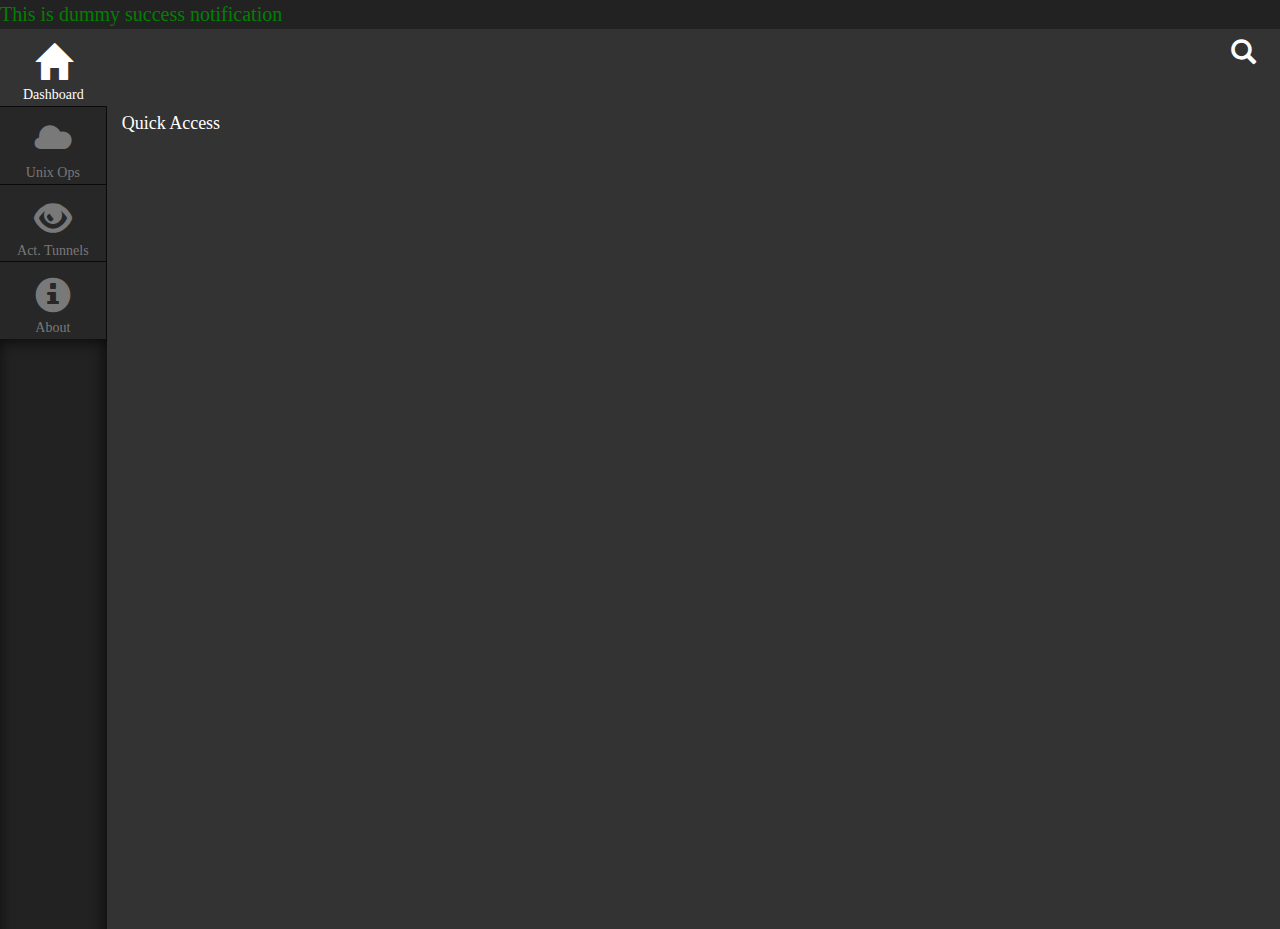
==== commit ce8c9776: "Now each button triggers a different configurable screen + new icon" ====
--- a/src/template/index.html
+++ b/src/template/index.html
@@ -22,6 +22,22 @@
       <li onclick="deleteFromCM('tunnel')" class="delete"><a href="#">Delete</a></li>
     </ul>
     <div class="container-fluid">
+      <div class="row" id="notification-bar">
+        <div class="notifications">
+          <div class="notification success">
+              This is dummy success notification
+          </div>
+          <!--<div class="notification info">
+              This is dummy info notification
+          </div>
+          <div class="notification warning">
+              This is dummy warning notification
+          </div>
+          <div class="notification error">
+              This is dummy error notification
+          </div>-->
+        </div>
+      </div>
       <!-- main container -->
       <div id="app-window-main" class="row app-window">
         <!-- main row - covers complete screen -->
@@ -31,10 +47,10 @@
             <ul class="app-sidebar-menu">
               <!--<li class="app-button app-active-button"><a href="#"><span class="glyphicon glyphicon-hdd"></span><span>Servers</span></a></li>
               <li class="app-button app-middle-button"><a href="#"><span class="glyphicon glyphicon-info-sign"></span><span>About</span></a></li>-->
-              <li class="app-button app-button active"><a href="#dashboard"><span class="glyphicon glyphicon-home"></span><span>Dashboard</span></a></li>
-              <li class="app-button"><a href="#unixops"><span class="glyphicon glyphicon-cloud"></span><span>Unix Ops</span></a></li>
-              <li class="app-button"><a href="#servers"><span class="glyphicon glyphicon-eye-open"></span><span>Servers</span></a></li>
-              <li class="app-button app-last-button"><a href="#about"><span class="glyphicon glyphicon-info-sign"></span><span>About</span></a></li>
+              <li class="app-button active" for="app-dashboard"><a href="#dashboard"><span class="glyphicon glyphicon-home"></span><span>Dashboard</span></a></li>
+              <li class="app-button" for="app-unix-ops"><a href="#unixops"><span class="glyphicon glyphicon-cloud"></span><span>Unix Ops</span></a></li>
+              <li class="app-button" for="app-tunnels"><a href="#servers"><span class="glyphicon glyphicon-eye-open"></span><span>Act. Tunnels</span></a></li>
+              <li class="app-button" for="app-info"><a href="#about"><span class="glyphicon glyphicon-info-sign"></span><span>About</span></a></li>
             </ul>
           </div>
         </div>
@@ -44,27 +60,13 @@
             <div class="row">
               <div class="content-header">
                 <!-- @TODO auto focus on CTRL+F -->
-                <ul class="navigation">
+                <ul class="navigation pull-right">
                   <li class="search-box" onclick="toggleSearchBox()"><span class="glyphicon glyphicon-search"></span></li>
                   <li class="search-input"><input type="text" placeholder="Search for..."></li>
                 </ul>
-                <ul class="navigation pull-right">
+                <!--<ul class="navigation">
                   <li>No active tunnels</li>
-                </ul>
-              </div>
-              <div class="notifications">
-                <div class="notification success">
-                    This is dummy success notification
-                </div>
-                <div class="notification info">
-                    This is dummy info notification
-                </div>
-                <div class="notification warning">
-                    This is dummy warning notification
-                </div>
-                <div class="notification error">
-                    This is dummy error notification
-                </div>
+                </ul>-->
               </div>
               <!--<h2>
                   Click in a server to view details, or 
@@ -295,8 +297,8 @@
                 </div>
               </div>-->
             </div>
-            <div class="row app-tunnel-quick-access">
-              <h4>Quick Access</h4>
+            <div id="app-dashboard" class="row app-tunnel-quick-access">
+              <h4 onclick="showNotification()">Quick Access</h4>
                 <ul id="app-tunnel-quick-access-list">
                   <!-- mockup <li class="playable">
                     <span><span class="glyphicon glyphicon-play"></span> Name</span>
@@ -319,6 +321,12 @@
                 </ul>
             </div>
           </div>
+          <div id="app-unix-ops" style="display: none;">
+          	<h3>Unix Ops</h3>
+          </div>
+          <div id="app-tunnels" style="display: none;">
+          	<h3>Active Tunnels</h3>
+          </div>
           <div id="app-about" style="display: none;">
             <div class="row">
               <h3>Thanks for using!</h3>
@@ -347,5 +355,6 @@
     <script type="application/javascript" src="custom/script.js"></script>
     <script type="application/javascript" src="custom/operations.js"></script>
     <script type="application/javascript" src="custom/js/searcher.js"></script>
+    <script type="application/javascript" src="custom/js/notifier.js"></script>
   </body>
 </html>